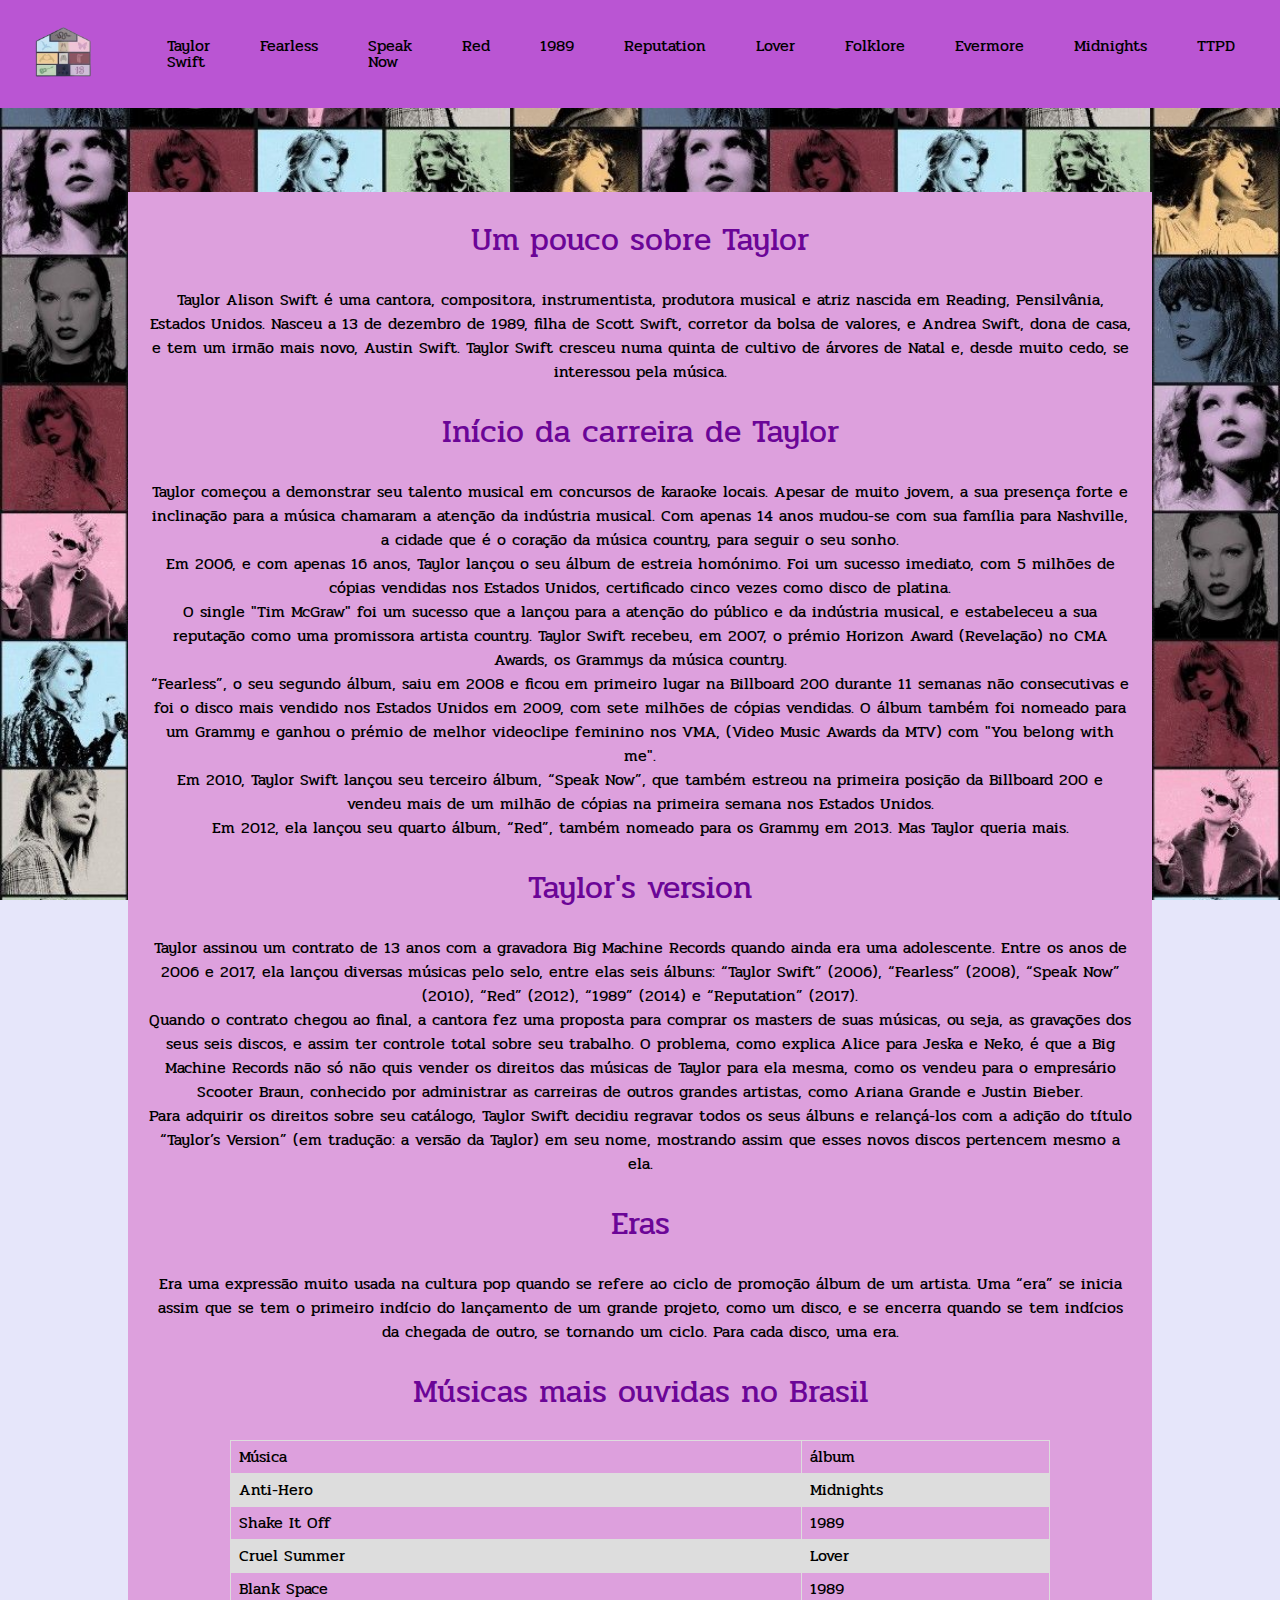
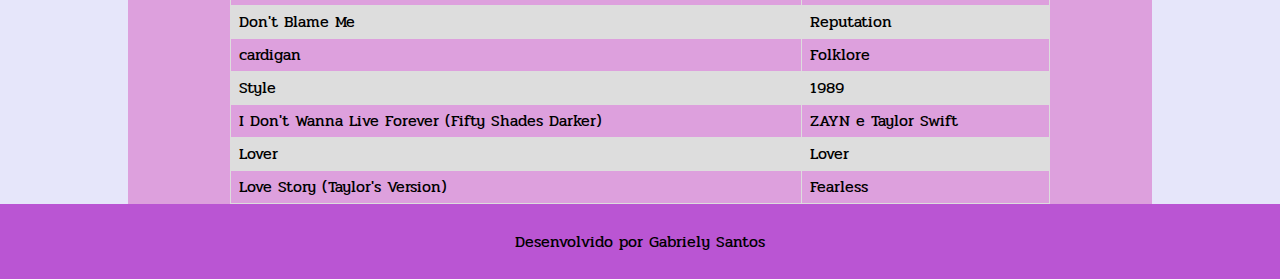
==== index.html @ 37130482 "finalizando o home" ====
<!DOCTYPE html>
<html lang="pt-br">
<head>
    <meta charset="UTF-8">
    <meta name="viewport" content="width=device-width, initial-scale=1.0">
    <title>Talor Swift</title>
    <link rel="shortcut icon" href="img/faviconviolao.png" type="image/x-icon">
    <link rel="stylesheet" href="css/reset.css">
    <link rel="stylesheet" href="css/style.css">
    <link rel="preconnect" href="https://fonts.googleapis.com">
    <link rel="preconnect" href="https://fonts.gstatic.com" crossorigin>
    <link href="https://fonts.googleapis.com/css2?family=Pridi:wght@200;300;400;500;600;700&display=swap" rel="stylesheet">
</head>
<body>
    <header class="cabecalho">
        <div>
            <img class="logo" src="img/casa eras.png" alt="">
        </div>
        <nav id="menu"> 
            <input type="checkbox" id="menu-toggle">
            <label for="menu-toggle" class="menu-icon">&#9776;</label>
            <ul>
                <li><a href="#" onclick="document.getElementById('menu-toggle').click()">Taylor Swift</a></li>
                <li><a href="#" onclick="document.getElementById('menu-toggle').click()">Fearless</a></li>
                <li><a href="#" onclick="document.getElementById('menu-toggle').click()">Speak Now</a></li>
                <li><a href="#" onclick="document.getElementById('menu-toggle').click()">Red</a></li>
                <li><a href="#" onclick="document.getElementById('menu-toggle').click()">1989</a></li>
                <li><a href="#" onclick="document.getElementById('menu-toggle').click()">Reputation</a></li>
                <li><a href="#" onclick="document.getElementById('menu-toggle').click()">Lover</a></li>
                <li><a href="#" onclick="document.getElementById('menu-toggle').click()">Folklore</a></li>
                <li><a href="#" onclick="document.getElementById('menu-toggle').click()">Evermore</a></li>
                <li><a href="#" onclick="document.getElementById('menu-toggle').click()">Midnights</a></li>
                <li><a href="#" onclick="document.getElementById('menu-toggle').click()">TTPD</a></li>
            </ul>
        </nav>
    </header>
    <main>
        <section>
            <h1>Um pouco sobre Taylor</h1>
            <p>Taylor Alison Swift é uma cantora, compositora, instrumentista, produtora musical e atriz 
                nascida em Reading, Pensilvânia, Estados Unidos. Nasceu a 13 de dezembro de 1989, 
                filha de Scott Swift, corretor da bolsa de valores, e Andrea Swift, dona de casa, 
                e tem um irmão mais novo, Austin Swift.
                Taylor Swift cresceu numa quinta de cultivo de árvores de Natal e, desde muito cedo, 
                se interessou pela música.</p>
        </section>
        <section>
            <h1>Início da carreira de Taylor</h1>
            <p>Taylor começou a demonstrar seu talento musical em concursos de karaoke locais. 
               Apesar de muito jovem, a sua presença forte e inclinação para a música chamaram a 
               atenção da indústria musical. Com apenas 14 anos mudou-se com sua família para Nashville, 
               a cidade que é o coração da música country, para seguir o seu sonho.</p>

                <p>Em 2006, e com apenas 16 anos, Taylor lançou o seu álbum de estreia homónimo. 
                   Foi um sucesso imediato, com 5 milhões de cópias vendidas nos Estados Unidos, 
                   certificado cinco vezes como disco de platina.</p>
                
                <p>O single "Tim McGraw" foi um sucesso que a lançou para a atenção do público e da indústria 
                    musical, e estabeleceu a sua reputação como uma promissora artista country. 
                    Taylor Swift recebeu, em 2007, o prémio Horizon Award (Revelação) no CMA Awards, os 
                    Grammys da música country.</p>
                
                <p>“Fearless”, o seu segundo álbum, saiu em 2008 e ficou em primeiro lugar na Billboard 200 
                    durante 11 semanas não consecutivas e foi o disco mais vendido nos Estados Unidos em 2009, 
                    com sete milhões de cópias vendidas. O álbum também foi nomeado para um Grammy e ganhou o prémio de 
                    melhor videoclipe feminino nos VMA, (Video Music Awards da MTV) com "You belong with me".</p>

                <p>Em 2010, Taylor Swift lançou seu terceiro álbum, “Speak Now”, que também estreou na 
                    primeira posição da Billboard 200 e vendeu mais de um milhão de cópias na primeira 
                    semana nos Estados Unidos.</p>
                    
                <p>Em 2012, ela lançou seu quarto álbum, “Red”, também nomeado para os Grammy em 2013. 
                Mas Taylor queria mais.</p>
        </section>
        <section>
            <h1>Taylor's version</h1>
            <p>Taylor assinou um contrato de 13 anos com a gravadora Big Machine Records quando ainda 
                era uma adolescente. Entre os anos de 2006 e 2017, ela lançou diversas músicas pelo selo, 
                entre elas seis álbuns: “Taylor Swift” (2006), “Fearless” (2008), “Speak Now” (2010), 
                “Red” (2012), “1989” (2014) e “Reputation” (2017).</p>

            <p>Quando o contrato chegou ao final, a cantora fez uma proposta para comprar os masters de suas 
                músicas, ou seja, as gravações dos seus seis discos, e assim ter controle total sobre seu 
                trabalho. O problema, como explica Alice para Jeska e Neko, é que a Big Machine Records não 
                só não quis vender os direitos das músicas de Taylor para ela mesma, como os vendeu para o 
                empresário Scooter Braun, conhecido por administrar as carreiras de outros grandes artistas, 
                como Ariana Grande e Justin Bieber.</p>

            <p>Para adquirir os direitos sobre seu catálogo, Taylor Swift decidiu regravar todos os seus 
               álbuns e relançá-los com a adição do título “Taylor’s Version” (em tradução: a versão da Taylor) 
               em seu nome, mostrando assim que esses novos discos pertencem mesmo a ela.</p>
        </section>
        <section>
            <h1>Eras</h1>
            <p>Era uma expressão muito usada na cultura pop quando se refere ao ciclo de promoção álbum de 
                um artista. Uma “era” se inicia assim que se tem o primeiro indício do lançamento de um 
                grande projeto, como um disco, e se encerra quando se tem indícios da chegada de outro, 
                se tornando um ciclo. Para cada disco, uma era.</p>
        </section>
        <section>
            <h1>Músicas mais ouvidas no Brasil</h1>
            <table>
                <tr>
                    <th>Música</th>
                    <th>álbum</th>
                </tr>
                <tr>
                    <td>Anti-Hero</td>
                    <td>Midnights</td>
                </tr>
                <tr>
                    <td>Shake It Off</td>
                    <td>1989</td>
                </tr>
                <tr>
                    <td>Cruel Summer</td>
                    <td>Lover</td>
                </tr>
                <tr>
                    <td>Blank Space</td>
                    <td>1989</td>
                </tr>
                <tr>
                    <td>Don't Blame Me</td>
                    <td>Reputation</t>
                </tr>
                <tr>
                    <td>cardigan</td>
                    <td>Folklore</td>
                </tr>
                <tr>
                    <td>Style</td>
                    <td>1989</td>
                </tr>
                <tr>
                    <td>I Don't Wanna Live Forever (Fifty Shades Darker)</td>
                    <td>ZAYN e Taylor Swift</td>
                </tr>
                <tr>
                    <td>Lover</td>
                    <td>Lover</td>
                </tr>
                <tr>
                    <td>Love Story (Taylor's Version)</td>
                    <td>Fearless</td>
                </tr>
            </table>
        </section>
    </main>
    <footer>
        <P>Desenvolvido por Gabriely Santos</P>
    </footer>
</body>
</html>
---- css/style.css ----
body{
    background-color: #E6E6FA;
    font-family: "Pridi", serif;
    font-weight: 400;
    font-style: normal;
    background-image: url(../img/wallpaper\ the\ eras\ tour.jpg);
    background-attachment: fixed;
    background-size: cover;
}

header{
    background-color: #BA55D3;
    padding: 2%;
    display: flex;
    justify-content: space-between;
    align-items: center;
}

nav{
    background-color: #BA55D3;
}

main{
    background-color: #DDA0DD;
    width: 80%;
    margin-left: auto;
    margin-right: auto;
    margin-top: 15%;
}

footer{
    background-color: #BA55D3;
    padding: 2%;
}

p{
    text-align: center;
    margin-left: 2%;
    margin-right: 2%;
    line-height: 1.5;
}

h1{
    text-align: center;
    color: #6b0597;
    line-height: 3;
    font-size: 2em;
}

/*menu*/

.logo{
    width: 70%;
}

.cabecalho{
  display: flex;   
  padding: 10px 20px;
  position: fixed;
  top: 0;
  width: 100%;
  z-index: 1000;
  box-sizing: border-box;
}

nav ul {
    margin: 0;
    padding: 0;
    display: flex;
  }
  
  
  nav ul li {
    margin: 0 10px;
  }
  
  nav ul li a {
    text-decoration: none;
    padding: 10px 15px;
    display: block;
  }
  
  .menu-icon {
    display: none;
    font-size: 30px;
    cursor: pointer;
  }
  
  #menu-toggle {
    display: none;
  }

  @media only screen and (max-width: 1030px){
    .menu-icon {
      display: block;
      padding-right: 10px;
  }
  
  nav ul {
      display: none;
      flex-direction: column;
      width: 100%;
      position: absolute;
      background-color: #e9bee9a8;
      top: 60px;
      left: 0;
      z-index: 1;
      padding: 0;
  }
  
  #menu-toggle:checked + .menu-icon + ul {
      display: flex;
  }
  
  nav ul li {
      text-align: center;
      margin: 0;
  }
  
  nav ul li a {
      padding: 15px 0;
  }
  
  nav ul li label {
      /* width: 100%; */
      display: block;
  }
}

/*links menu*/

a:link {
    color: black;
    background-color: transparent;
    text-decoration: none;
  }
  
  a:visited {
    color: black;
    background-color: transparent;
    text-decoration: none;
  }
  
  a:hover {
    color: white;
    background-color: transparent;
    text-decoration: underline;
  }
  
  a:active {
    color: purple;
    background-color: transparent;
    text-decoration: underline;
  }

/*tabela*/

table {
    border-collapse: collapse;
    width: 80%;
    margin-left: auto;
    margin-right: auto;
  }
  
td, th {
    border: 1px solid #dddddd;
    text-align: left;
    padding: 8px;
}
  
tr:nth-child(even) {
    background-color: #dddddd;
}
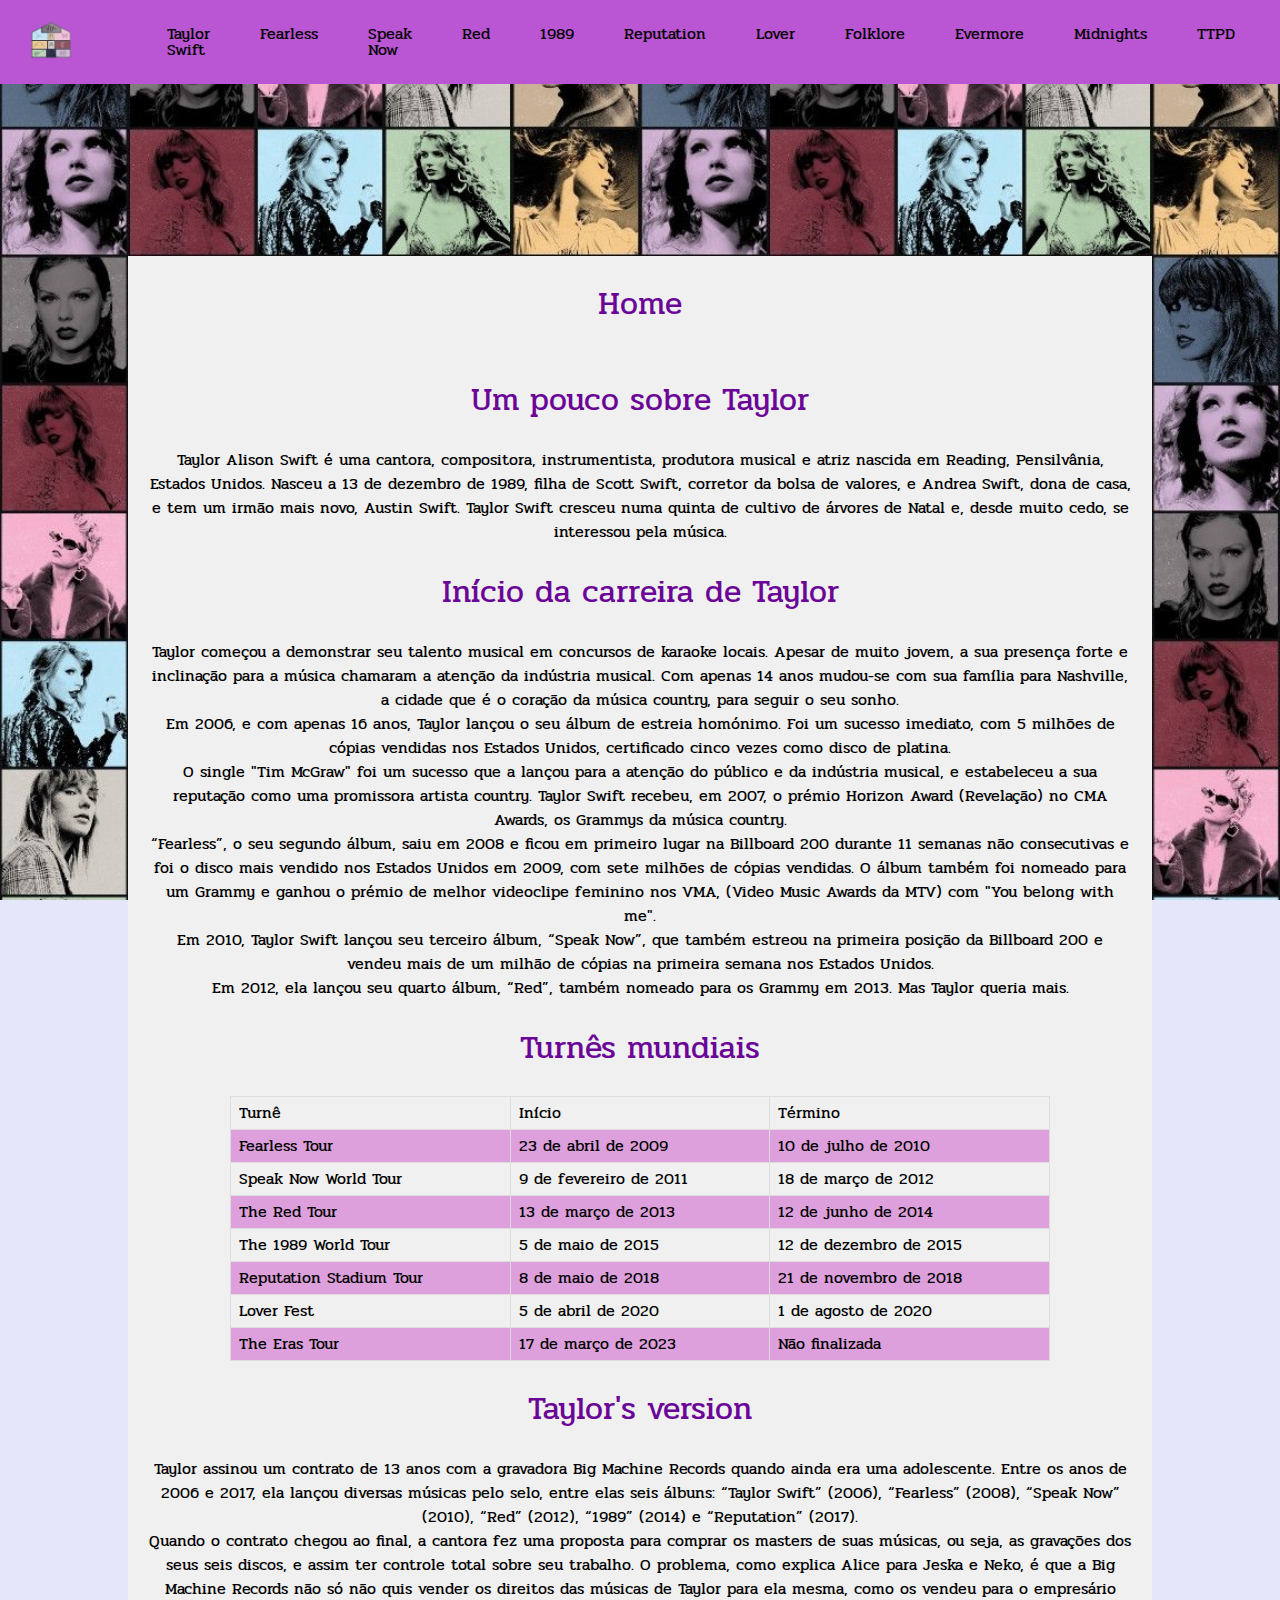
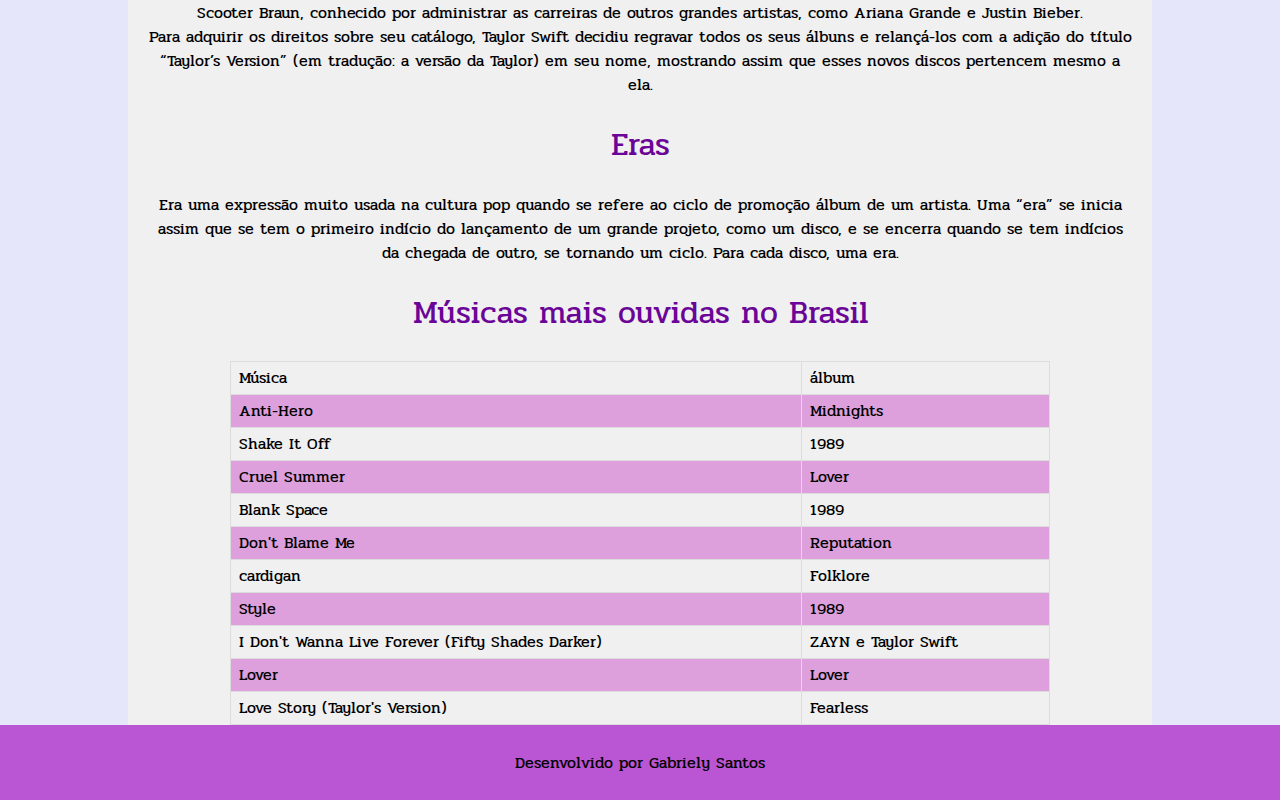
==== commit 64508ba1: "home finalizado" ====
--- a/index.html
+++ b/index.html
@@ -35,6 +35,7 @@
         </nav>
     </header>
     <main>
+        <h1>Home</h1>
         <section>
             <h1>Um pouco sobre Taylor</h1>
             <p>Taylor Alison Swift é uma cantora, compositora, instrumentista, produtora musical e atriz 
@@ -73,6 +74,51 @@
                 Mas Taylor queria mais.</p>
         </section>
         <section>
+            <h1>Turnês mundiais</h1>
+            <table>
+                <tr>
+                    <th>Turnê</th>
+                    <th>Início</th>
+                    <th>Término</th>
+                </tr>
+                <tr>
+                    <td>Fearless Tour</td>
+                    <td>23 de abril de 2009</td>
+                    <td>10 de julho de 2010</td>
+                </tr>
+                <tr>
+                    <td>Speak Now World Tour</td>
+                    <td>9 de fevereiro de 2011</td>
+                    <td>18 de março de 2012</td>
+                </tr>
+                <tr>
+                    <td>The Red Tour</td>
+                    <td>13 de março de 2013</td>
+                    <td>12 de junho de 2014</td>
+                </tr>
+                <tr>
+                    <td>The 1989 World Tour</td>
+                    <td>5 de maio de 2015</td>
+                    <td>12 de dezembro de 2015</td>
+                </tr>
+                <tr>
+                    <td>Reputation Stadium Tour</td>
+                    <td>8 de maio de 2018</td>
+                    <td>21 de novembro de 2018</td>
+                </tr>
+                <tr>
+                    <td>Lover Fest</td>
+                    <td>5 de abril de 2020</td>
+                    <td>1 de agosto de 2020</td>
+                </tr>
+                <tr>
+                    <td>The Eras Tour</td>
+                    <td>17 de março de 2023</td>
+                    <td>Não finalizada</td>
+                </tr>
+            </table>
+        </section>
+        <section>
             <h1>Taylor's version</h1>
             <p>Taylor assinou um contrato de 13 anos com a gravadora Big Machine Records quando ainda 
                 era uma adolescente. Entre os anos de 2006 e 2017, ela lançou diversas músicas pelo selo, 
--- a/css/style.css
+++ b/css/style.css
@@ -21,11 +21,11 @@
 }
 
 main{
-    background-color: #DDA0DD;
+    background-color: #f0f0f0;
     width: 80%;
     margin-left: auto;
     margin-right: auto;
-    margin-top: 15%;
+    margin-top: 20%;
 }
 
 footer{
@@ -50,7 +50,7 @@
 /*menu*/
 
 .logo{
-    width: 70%;
+    width: 50%;
 }
 
 .cabecalho{
@@ -169,5 +169,5 @@
 }
   
 tr:nth-child(even) {
-    background-color: #dddddd;
+    background-color: #DDA0DD;
 }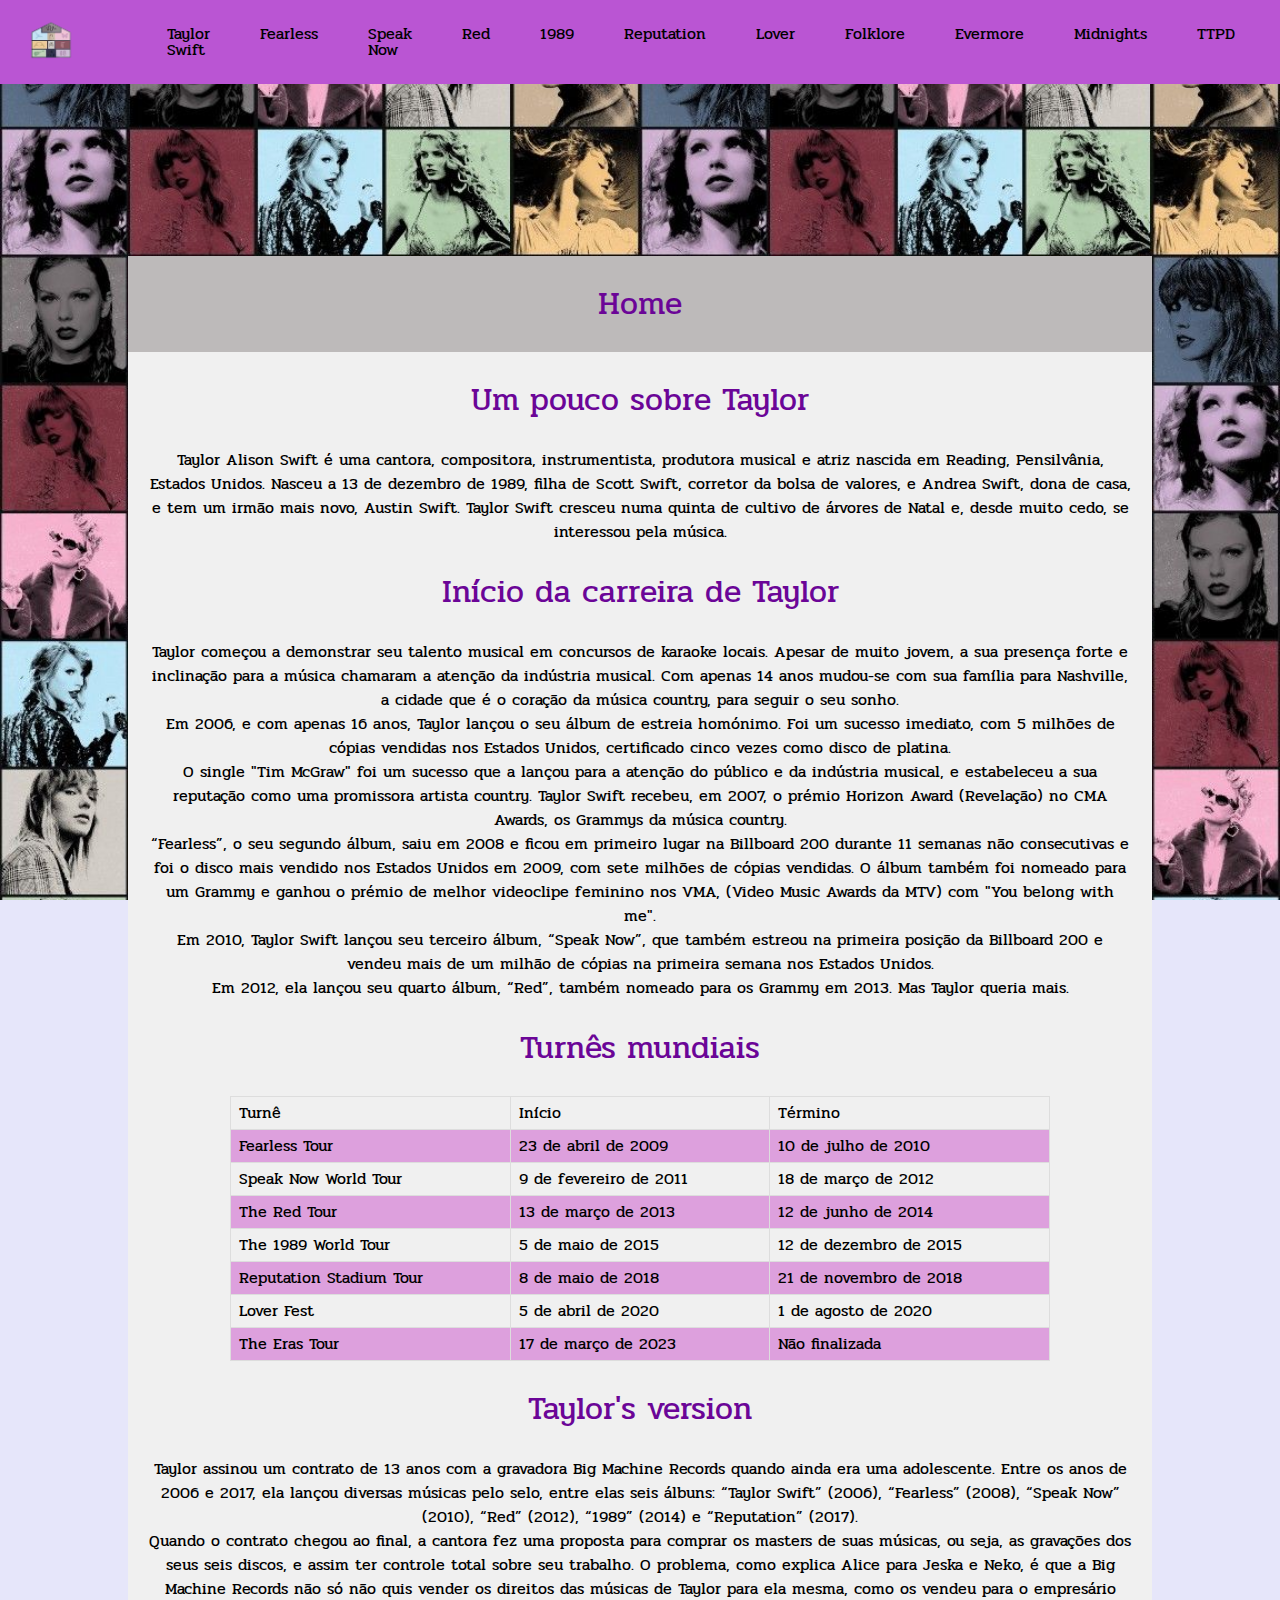
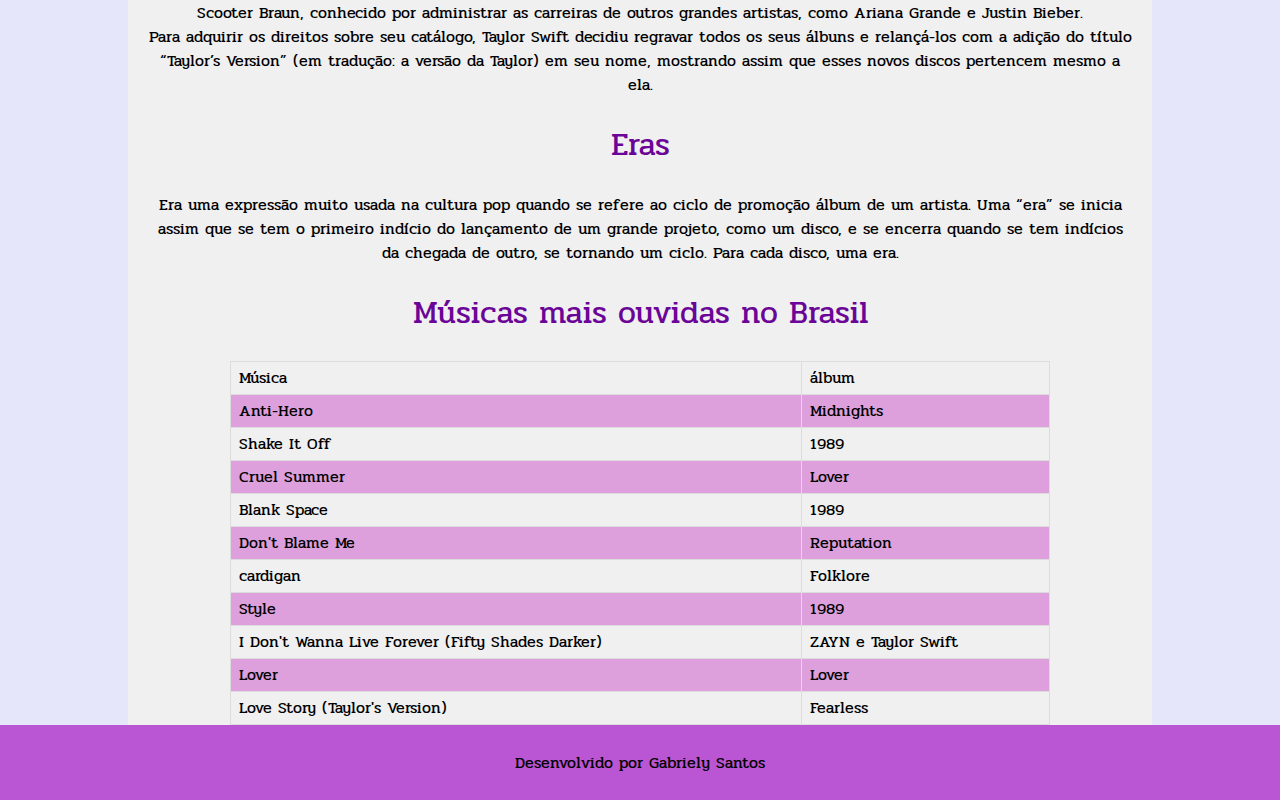
==== commit f32d058b: "ts,fearless e speak now" ====
--- a/index.html
+++ b/index.html
@@ -20,9 +20,9 @@
             <input type="checkbox" id="menu-toggle">
             <label for="menu-toggle" class="menu-icon">&#9776;</label>
             <ul>
-                <li><a href="#" onclick="document.getElementById('menu-toggle').click()">Taylor Swift</a></li>
-                <li><a href="#" onclick="document.getElementById('menu-toggle').click()">Fearless</a></li>
-                <li><a href="#" onclick="document.getElementById('menu-toggle').click()">Speak Now</a></li>
+                <li><a href="indexts.html" onclick="document.getElementById('menu-toggle').click()">Taylor Swift</a></li>
+                <li><a href="indexfearless.html" onclick="document.getElementById('menu-toggle').click()">Fearless</a></li>
+                <li><a href="indexsn.html" onclick="document.getElementById('menu-toggle').click()">Speak Now</a></li>
                 <li><a href="#" onclick="document.getElementById('menu-toggle').click()">Red</a></li>
                 <li><a href="#" onclick="document.getElementById('menu-toggle').click()">1989</a></li>
                 <li><a href="#" onclick="document.getElementById('menu-toggle').click()">Reputation</a></li>
--- a/css/style.css
+++ b/css/style.css
@@ -21,11 +21,15 @@
 }
 
 main{
-    background-color: #f0f0f0;
+    background-color: #bdbaba;
     width: 80%;
     margin-left: auto;
     margin-right: auto;
     margin-top: 20%;
+}
+
+section{
+  background-color: #f0f0f0;
 }
 
 footer{
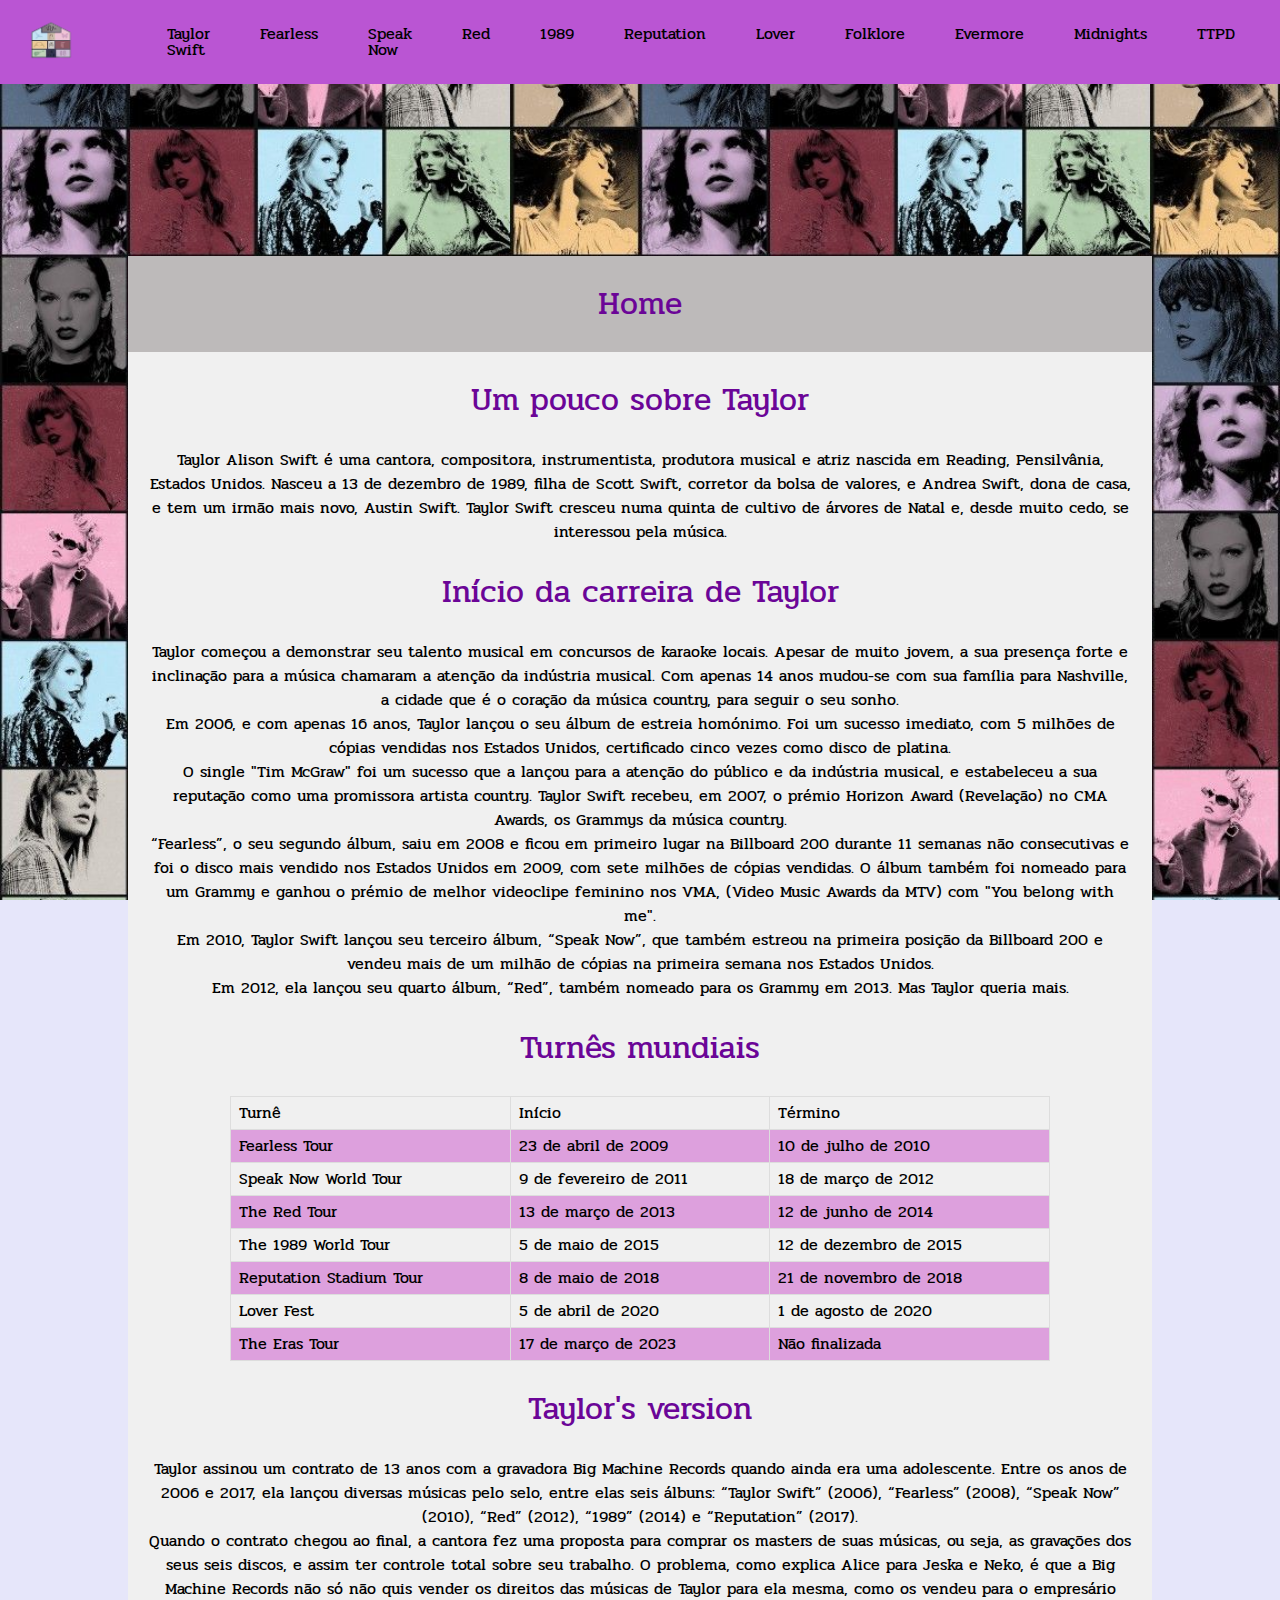
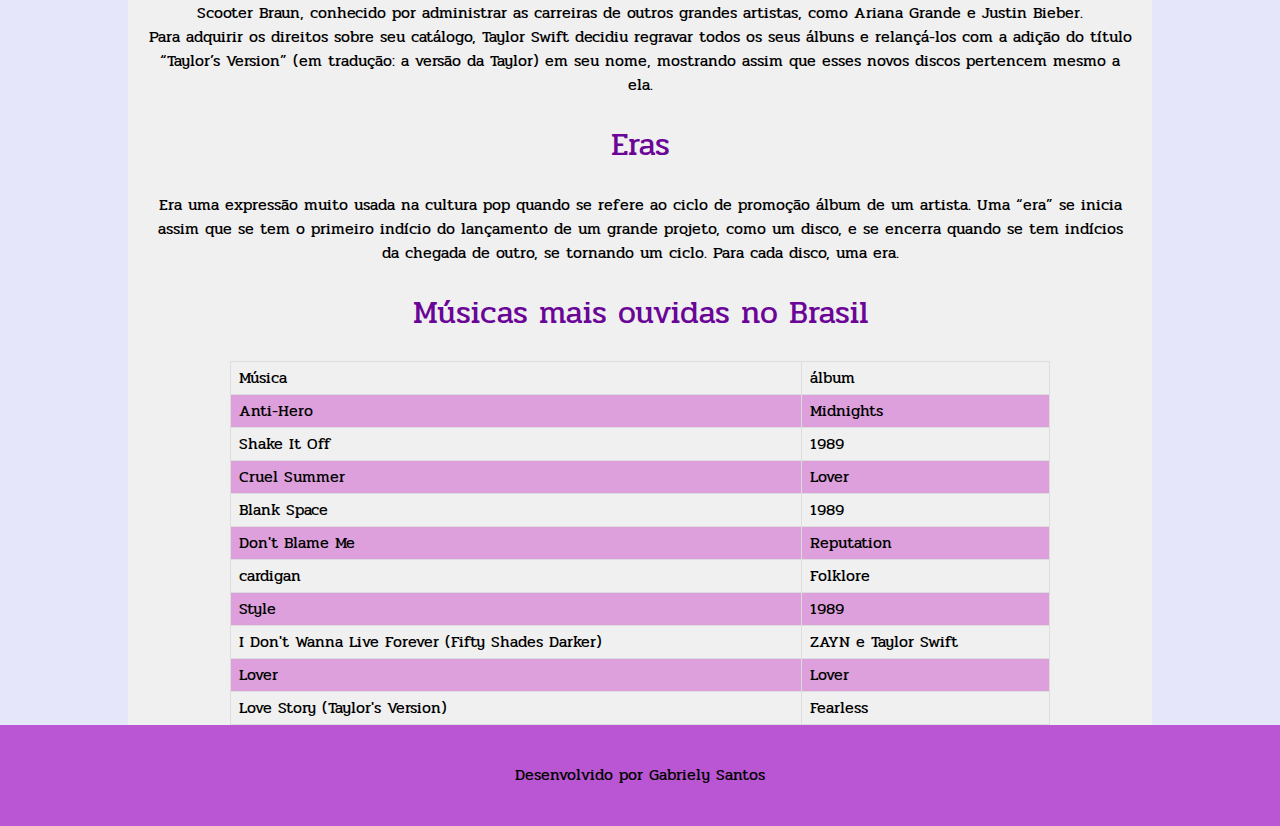
==== commit 72036e4c: "ajuste menu, reputation" ====
--- a/index.html
+++ b/index.html
@@ -23,9 +23,9 @@
                 <li><a href="indexts.html" onclick="document.getElementById('menu-toggle').click()">Taylor Swift</a></li>
                 <li><a href="indexfearless.html" onclick="document.getElementById('menu-toggle').click()">Fearless</a></li>
                 <li><a href="indexsn.html" onclick="document.getElementById('menu-toggle').click()">Speak Now</a></li>
-                <li><a href="#" onclick="document.getElementById('menu-toggle').click()">Red</a></li>
-                <li><a href="#" onclick="document.getElementById('menu-toggle').click()">1989</a></li>
-                <li><a href="#" onclick="document.getElementById('menu-toggle').click()">Reputation</a></li>
+                <li><a href="indexred.html" onclick="document.getElementById('menu-toggle').click()">Red</a></li>
+                <li><a href="index1989.html" onclick="document.getElementById('menu-toggle').click()">1989</a></li>
+                <li><a href="indexrep.html" onclick="document.getElementById('menu-toggle').click()">Reputation</a></li>
                 <li><a href="#" onclick="document.getElementById('menu-toggle').click()">Lover</a></li>
                 <li><a href="#" onclick="document.getElementById('menu-toggle').click()">Folklore</a></li>
                 <li><a href="#" onclick="document.getElementById('menu-toggle').click()">Evermore</a></li>
--- a/css/style.css
+++ b/css/style.css
@@ -10,7 +10,7 @@
 
 header{
     background-color: #BA55D3;
-    padding: 2%;
+    padding: 3%;
     display: flex;
     justify-content: space-between;
     align-items: center;
@@ -34,7 +34,7 @@
 
 footer{
     background-color: #BA55D3;
-    padding: 2%;
+    padding: 3%;
 }
 
 p{
@@ -94,7 +94,7 @@
     display: none;
   }
 
-  @media only screen and (max-width: 1030px){
+  @media only screen and (max-width: 1130px){
     .menu-icon {
       display: block;
       padding-right: 10px;
@@ -128,6 +128,10 @@
   nav ul li label {
       /* width: 100%; */
       display: block;
+  }
+
+  .logo{
+    width: 20%;
   }
 }
 
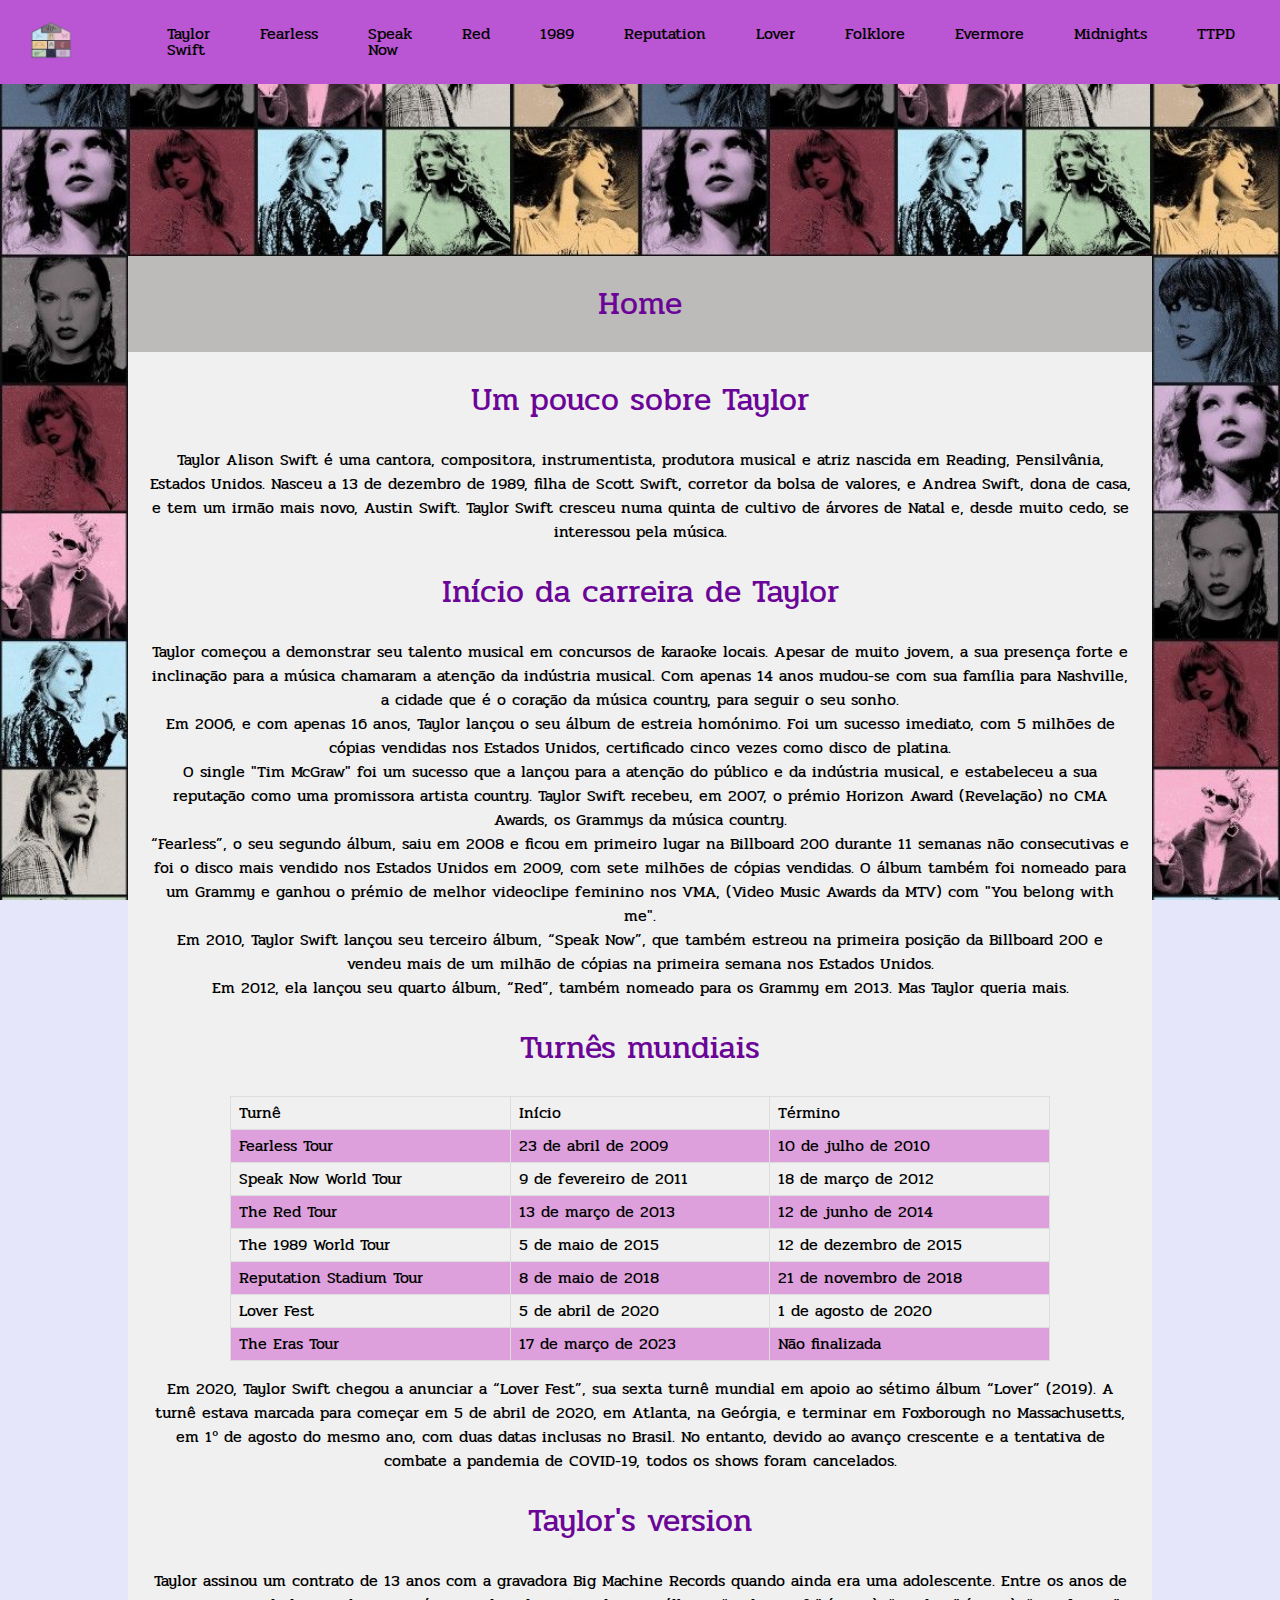
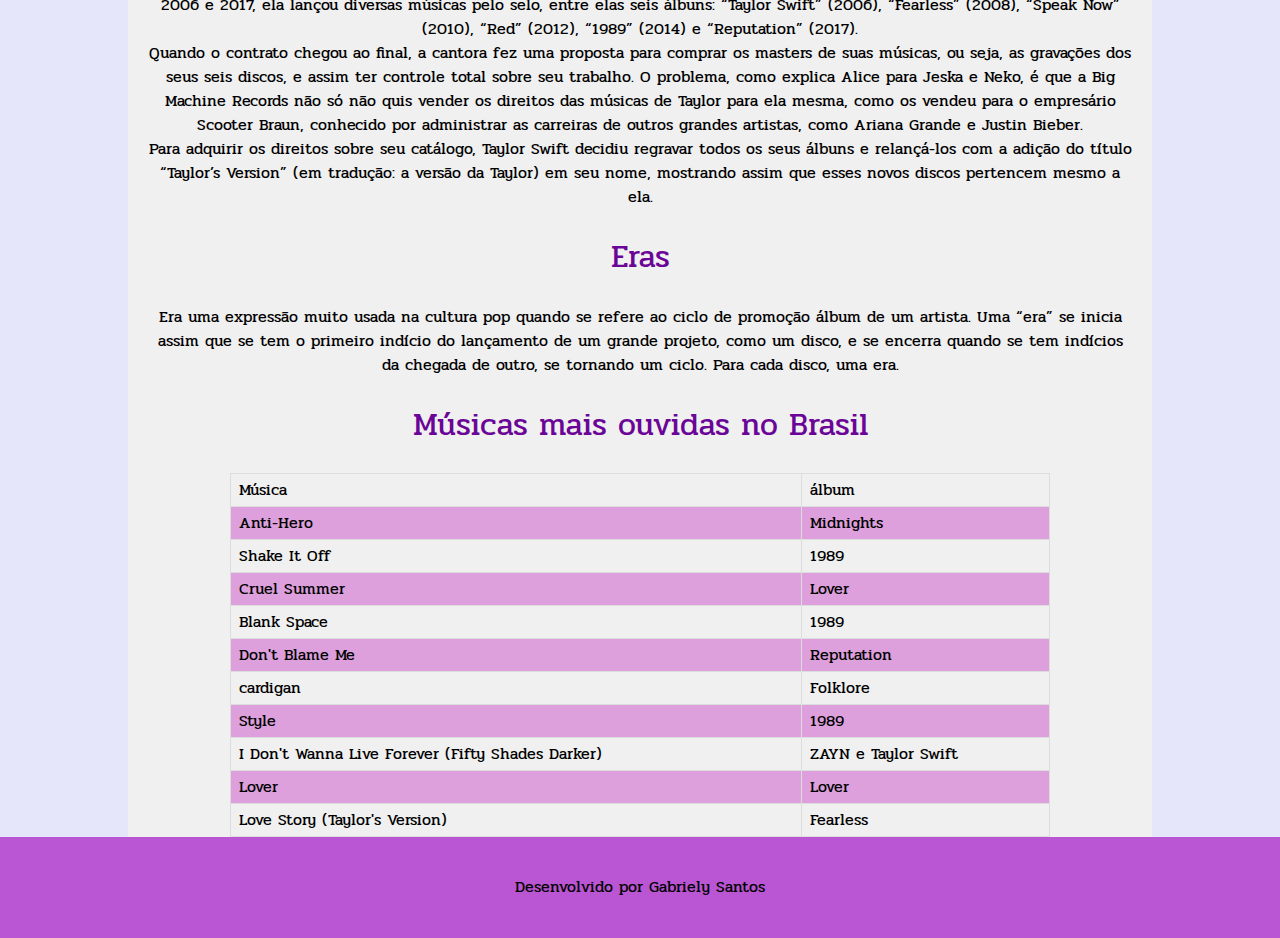
==== commit ba9fe437: "lover" ====
--- a/index.html
+++ b/index.html
@@ -3,7 +3,7 @@
 <head>
     <meta charset="UTF-8">
     <meta name="viewport" content="width=device-width, initial-scale=1.0">
-    <title>Talor Swift</title>
+    <title>Taylor Swift</title>
     <link rel="shortcut icon" href="img/faviconviolao.png" type="image/x-icon">
     <link rel="stylesheet" href="css/reset.css">
     <link rel="stylesheet" href="css/style.css">
@@ -26,7 +26,7 @@
                 <li><a href="indexred.html" onclick="document.getElementById('menu-toggle').click()">Red</a></li>
                 <li><a href="index1989.html" onclick="document.getElementById('menu-toggle').click()">1989</a></li>
                 <li><a href="indexrep.html" onclick="document.getElementById('menu-toggle').click()">Reputation</a></li>
-                <li><a href="#" onclick="document.getElementById('menu-toggle').click()">Lover</a></li>
+                <li><a href="indexlover.html" onclick="document.getElementById('menu-toggle').click()">Lover</a></li>
                 <li><a href="#" onclick="document.getElementById('menu-toggle').click()">Folklore</a></li>
                 <li><a href="#" onclick="document.getElementById('menu-toggle').click()">Evermore</a></li>
                 <li><a href="#" onclick="document.getElementById('menu-toggle').click()">Midnights</a></li>
@@ -117,6 +117,10 @@
                     <td>Não finalizada</td>
                 </tr>
             </table>
+            <br>
+            <p>Em 2020, Taylor Swift chegou a anunciar a “Lover Fest”, sua sexta turnê mundial em apoio ao sétimo álbum “Lover” (2019).  A turnê estava marcada para começar em 5 de abril de 2020, em Atlanta, na Geórgia, e terminar em Foxborough no Massachusetts, em 1º de agosto do mesmo ano, com duas datas inclusas no Brasil.
+
+                No entanto, devido ao avanço crescente e a tentativa de combate a pandemia de COVID-19, todos os shows foram cancelados.</p>
         </section>
         <section>
             <h1>Taylor's version</h1>
